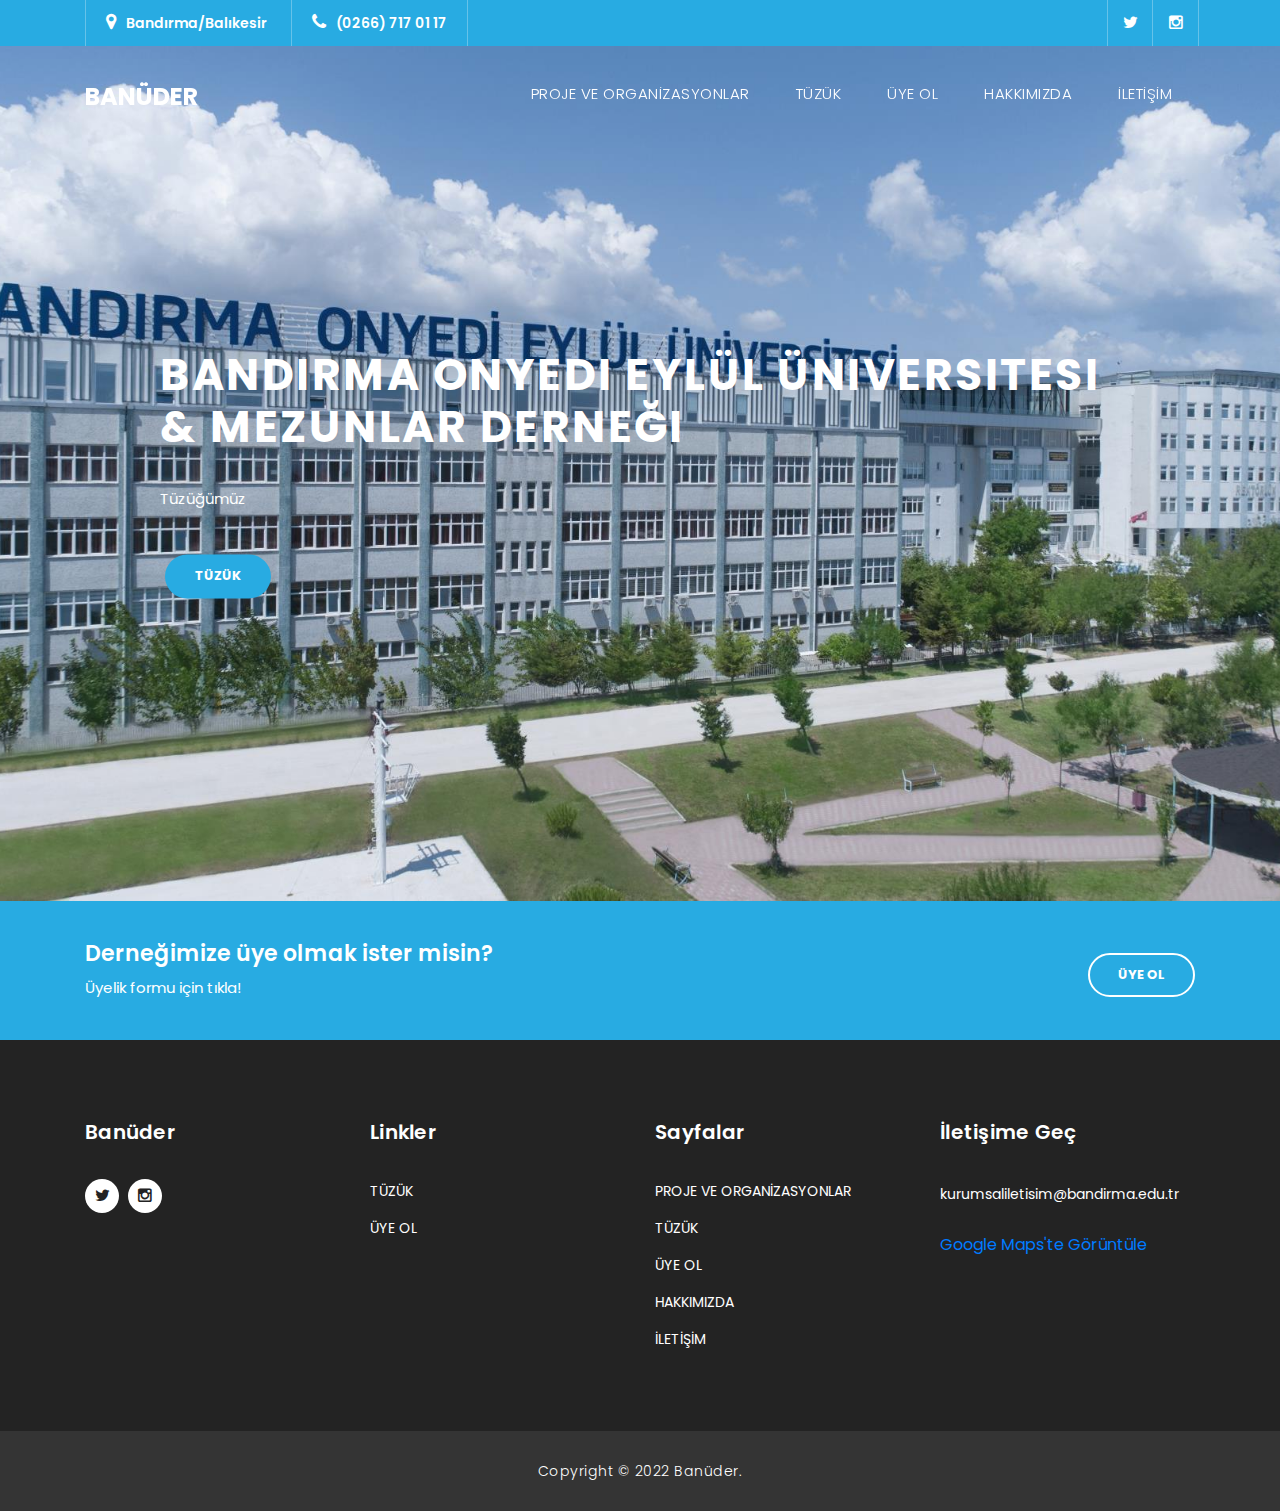
==== index.html @ 64ceffe9 "first commit" ====
<!DOCTYPE html>
<html lang="en">

<head>

  <meta charset="utf-8">
  <meta name="viewport" content="width=device-width, initial-scale=1, shrink-to-fit=no">
  <meta name="description" content="">
  <meta name="author" content="TemplateMo">
  <link href="https://fonts.googleapis.com/css?family=Poppins:100,200,300,400,500,600,700,800,900&display=swap"
    rel="stylesheet">

  <title>Bandırma Onyedi Eylül Üniversitesi Mezunlar Derneği</title>

  <!-- Bootstrap core CSS -->
  <link href="vendor/bootstrap/css/bootstrap.min.css" rel="stylesheet">

  <!-- Additional CSS Files -->
  <link rel="stylesheet" href="assets/css/fontawesome.css">
  <link rel="stylesheet" href="assets/css/templatemo-finance-business.css">
  <link rel="stylesheet" href="assets/css/owl.css">
  <!--

Finance Business TemplateMo

https://templatemo.com/tm-545-finance-business

-->
</head>

<body>

  <!-- ***** Preloader Start ***** -->
  <div id="preloader">
    <div class="jumper">
      <div></div>
      <div></div>
      <div></div>
    </div>
  </div>
  <!-- ***** Preloader End ***** -->

  <!-- Header -->
  <div class="sub-header">
    <div class="container">
      <div class="row">
        <div class="col-md-8 col-xs-12">
          <ul class="left-info">
            <li><a href="https://goo.gl/maps/o7Jxfv4NWgyFsBeP7" target="_blank"><i
                  class="fa fa-map-marker"></i>Bandırma/Balıkesir</a>
            </li>
            <li><a href="tel:+902661710117"><i class="fa fa-phone"></i>(0266) 717 01 17</a></li>
          </ul>
        </div>
        <div class="col-md-4">
          <ul class="right-icons">
            <li><a href="https://mobile.twitter.com/bandirmader" target="_blank"><i class="fa fa-twitter"></i></a></li>
            <li><a href="https://instagram.com/bandirmader?utm_medium=copy_link" target="_blank"><i
                  class="fa fa-instagram"></i></a>
            </li>
          </ul>
        </div>
      </div>
    </div>
  </div>

  <header class="">
    <nav class="navbar navbar-expand-lg">
      <div class="container">
        <a class="navbar-brand" href="index.html">
          <h2>BANÜDER</h2>
        </a>
        <button class="navbar-toggler" type="button" data-toggle="collapse" data-target="#navbarResponsive"
          aria-controls="navbarResponsive" aria-expanded="false" aria-label="Toggle navigation">
          <span class="navbar-toggler-icon"></span>
        </button>
        <div class="collapse navbar-collapse" id="navbarResponsive">
          <ul class="navbar-nav ml-auto">
            <li class="nav-item active">
            </li>
            <li class="nav-item">
              <a class="nav-link" href="projeler.html">PROJE VE ORGANİZASYONLAR</a>
            </li>
            <li class="nav-item">
              <a class="nav-link" href="./assets/TÜZÜK - Bandırma Onyedi Eylül Üniversitesi Mezunlar Derneği.pdf"
                download>TÜZÜK</a>
            </li>
            <li class="nav-item">
              <a class="nav-link" href="https://forms.gle/JM6DHwTzpJaphU7W8" target="_blank">ÜYE OL</a>
            </li>
            <li class="nav-item">
              <a class="nav-link" href="hakkimizda.html">HAKKIMIZDA</a>
            </li>
            <li class="nav-item">
              <a class="nav-link" href="iletisim.html">İLETİŞİM </a>
            </li>
          </ul>
        </div>
      </div>
    </nav>
  </header>

  <!-- Page Content -->
  <!-- Banner Starts Here -->
  <div class="main-banner header-text" id="top">
    <div class="Modern-Slider">
      <!-- Item -->
      <div class="item item-1">
        <div class="img-fill">
          <div class="text-content">
            <h4>Bandırma Onyedi Eylül Üniversitesi<br>&amp; Mezunlar Derneği</h4>
            <p>Tüzüğümüz</p>

            <a href="./assets/TÜZÜK - Bandırma Onyedi Eylül Üniversitesi Mezunlar Derneği.pdf" download
              class="filled-button">TÜZÜK</a>
          </div>
        </div>
      </div>
      <!-- // Item -->

    </div>
  </div>
  <!-- Banner Ends Here -->

  <div class="request-form">
    <div class="container">
      <div class="row">
        <div class="col-md-8">
          <h4>Derneğimize üye olmak ister misin?</h4>
          <span>Üyelik formu için tıkla!</span>
        </div>
        <div class="col-md-4">
          <a class="border-button" href="https://forms.gle/JM6DHwTzpJaphU7W8" target="_blank">ÜYE OL</a>
        </div>
      </div>
    </div>
  </div>

  <!--
  <div class="services">
    <div class="container">
      <div class="row">
        <div class="col-md-12">
          <div class="section-heading">
            <h2>Financial <em>Services</em></h2>
            <span>Aliquam id urna imperdiet libero mollis hendrerit</span>
          </div>
        </div>
        <div class="col-md-4">
          <div class="service-item">
            <img src="assets/images/service_01.jpg" alt="">
            <div class="down-content">
              <h4>Digital Currency</h4>
              <p>Sed tincidunt dictum lobortis. Aenean tempus diam vel augue luctus dignissim. Nunc ornare leo tortor.
              </p>
              <a href="" class="filled-button">Read More</a>
            </div>
          </div>
        </div>
        <div class="col-md-4">
          <div class="service-item">
            <img src="assets/images/service_02.jpg" alt="">
            <div class="down-content">
              <h4>Market Analysis</h4>
              <p>Sed tincidunt dictum lobortis. Aenean tempus diam vel augue luctus dignissim. Nunc ornare leo tortor.
              </p>
              <a href="" class="filled-button">Read More</a>
            </div>
          </div>
        </div>
        <div class="col-md-4">
          <div class="service-item">
            <img src="assets/images/service_03.jpg" alt="">
            <div class="down-content">
              <h4>Historical Data</h4>
              <p>Sed tincidunt dictum lobortis. Aenean tempus diam vel augue luctus dignissim. Nunc ornare leo tortor.
              </p>
              <a href="" class="filled-button">Read More</a>
            </div>
          </div>
        </div>
      </div>
    </div>
  </div>
-->

  <!--
  <div class="fun-facts">
    <div class="container">
      <div class="row">
        <div class="col-md-6">
          <div class="left-content">
            <span>Lorem ipsum dolor sit amet</span>
            <h2>Our solutions for your <em>business growth</em></h2>
            <p>Pellentesque ultrices at turpis in vestibulum. Aenean pretium elit nec congue elementum. Nulla luctus
              laoreet porta. Maecenas at nisi tempus, porta metus vitae, faucibus augue.
              <br><br>Fusce et venenatis ex. Quisque varius, velit quis dictum sagittis, odio velit molestie nunc, ut
              posuere ante tortor ut neque.
            </p>
            <a href="" class="filled-button">Read More</a>
          </div>
        </div>
        <div class="col-md-6 align-self-center">
          <div class="row">
            <div class="col-md-6">
              <div class="count-area-content">
                <div class="count-digit">945</div>
                <div class="count-title">Work Hours</div>
              </div>
            </div>
            <div class="col-md-6">
              <div class="count-area-content">
                <div class="count-digit">1280</div>
                <div class="count-title">Great Reviews</div>
              </div>
            </div>
            <div class="col-md-6">
              <div class="count-area-content">
                <div class="count-digit">578</div>
                <div class="count-title">Projects Done</div>
              </div>
            </div>
            <div class="col-md-6">
              <div class="count-area-content">
                <div class="count-digit">26</div>
                <div class="count-title">Awards Won</div>
              </div>
            </div>
          </div>
        </div>
      </div>
    </div>
  </div>
-->

  <!--
  <div class="more-info">
    <div class="container">
      <div class="row">
        <div class="col-md-12">
          <div class="more-info-content">
            <div class="row">
              <div class="col-md-6">
                <div class="left-image">
                  <img src="assets/images/more-info.jpg" alt="">
                </div>
              </div>
              <div class="col-md-6 align-self-center">
                <div class="right-content">
                  <span>Who we are</span>
                  <h2>Get to know about <em>our company</em></h2>
                  <p>Curabitur pulvinar sem a leo tempus facilisis. Sed non sagittis neque. Nulla conse quat tellus
                    nibh, id molestie felis sagittis ut. Nam ullamcorper tempus ipsum in cursus<br><br>Praes end at
                    dictum metus. Morbi id hendrerit lectus, nec dapibus ex. Etiam ipsum quam, luctus eu egestas eget,
                    tincidunt</p>
                  <a href="#" class="filled-button">Read More</a>
                </div>
              </div>
            </div>
          </div>
        </div>
      </div>
    </div>
  </div>
-->

  <!--
  <div class="testimonials">
    <div class="container">
      <div class="row">
        <div class="col-md-12">
          <div class="section-heading">
            <h2>What they say <em>about us</em></h2>
            <span>testimonials from our greatest clients</span>
          </div>
        </div>
        <div class="col-md-12">
          <div class="owl-testimonials owl-carousel">

            <div class="testimonial-item">
              <div class="inner-content">
                <h4>George Walker</h4>
                <span>Chief Financial Analyst</span>
                <p>"Nulla ullamcorper, ipsum vel condimentum congue, mi odio vehicula tellus, sit amet malesuada justo
                  sem sit amet quam. Pellentesque in sagittis lacus."</p>
              </div>
              <img src="http://placehold.it/60x60" alt="">
            </div>

            <div class="testimonial-item">
              <div class="inner-content">
                <h4>John Smith</h4>
                <span>Market Specialist</span>
                <p>"In eget leo ante. Sed nibh leo, laoreet accumsan euismod quis, scelerisque a nunc. Mauris accumsan,
                  arcu id ornare malesuada, est nulla luctus nisi."</p>
              </div>
              <img src="http://placehold.it/60x60" alt="">
            </div>

            <div class="testimonial-item">
              <div class="inner-content">
                <h4>David Wood</h4>
                <span>Chief Accountant</span>
                <p>"Ut ultricies maximus turpis, in sollicitudin ligula posuere vel. Donec finibus maximus neque, vitae
                  egestas quam imperdiet nec. Proin nec mauris eu tortor consectetur tristique."</p>
              </div>
              <img src="http://placehold.it/60x60" alt="">
            </div>

            <div class="testimonial-item">
              <div class="inner-content">
                <h4>Andrew Boom</h4>
                <span>Marketing Head</span>
                <p>"Curabitur sollicitudin, tortor at suscipit volutpat, nisi arcu aliquet dui, vitae semper sem turpis
                  quis libero. Quisque vulputate lacinia nisl ac lobortis."</p>
              </div>
              <img src="http://placehold.it/60x60" alt="">
            </div>

          </div>
        </div>
      </div>
    </div>
  </div>
-->

  <!--
  <div class="callback-form">
    <div class="container">
      <div class="row">
        <div class="col-md-12">
          <div class="section-heading">
            <h2>Request a <em>call back</em></h2>
            <span>Etiam suscipit ante a odio consequat</span>
          </div>
        </div>
        <div class="col-md-12">
          <div class="contact-form">
            <form id="contact" action="" method="post">
              <div class="row">
                <div class="col-lg-4 col-md-12 col-sm-12">
                  <fieldset>
                    <input name="name" type="text" class="form-control" id="name" placeholder="Full Name" required="">
                  </fieldset>
                </div>
                <div class="col-lg-4 col-md-12 col-sm-12">
                  <fieldset>
                    <input name="email" type="text" class="form-control" id="email" pattern="[^ @]*@[^ @]*"
                      placeholder="E-Mail Address" required="">
                  </fieldset>
                </div>
                <div class="col-lg-4 col-md-12 col-sm-12">
                  <fieldset>
                    <input name="subject" type="text" class="form-control" id="subject" placeholder="Subject"
                      required="">
                  </fieldset>
                </div>
                <div class="col-lg-12">
                  <fieldset>
                    <textarea name="message" rows="6" class="form-control" id="message" placeholder="Your Message"
                      required=""></textarea>
                  </fieldset>
                </div>
                <div class="col-lg-12">
                  <fieldset>
                    <button type="submit" id="form-submit" class="border-button">Send Message</button>
                  </fieldset>
                </div>
              </div>
            </form>
          </div>
        </div>
      </div>
    </div>
  </div>
-->

  <!--
  <div class="partners">
    <div class="container">
      <div class="row">
        <div class="col-md-12">
          <div class="owl-partners owl-carousel">

            <div class="partner-item">
              <img src="assets/images/client-01.png" title="1" alt="1">
            </div>

            <div class="partner-item">
              <img src="assets/images/client-01.png" title="2" alt="2">
            </div>

            <div class="partner-item">
              <img src="assets/images/client-01.png" title="3" alt="3">
            </div>

            <div class="partner-item">
              <img src="assets/images/client-01.png" title="4" alt="4">
            </div>

            <div class="partner-item">
              <img src="assets/images/client-01.png" title="5" alt="5">
            </div>

          </div>
        </div>
      </div>
    </div>
  </div>
-->


  <!-- Footer Starts Here -->
  <footer>
    <div class="container">
      <div class="row">
        <div class="col-md-3 footer-item">
          <h4>Banüder</h4>

          <ul class="social-icons">
            <li><a href="https://mobile.twitter.com/bandirmader" target="_blank"><i class="fa fa-twitter"></i></a></li>
            <li><a href="https://instagram.com/bandirmader?utm_medium=copy_link" target="_blank"><i
                  class="fa fa-instagram"></i></a>
          </ul>
        </div>
        <div class="col-md-3 footer-item">
          <h4>Linkler</h4>
          <ul class="menu-list">
            <li>
              <a href="./assets/TÜZÜK - Bandırma Onyedi Eylül Üniversitesi Mezunlar Derneği.pdf" download>TÜZÜK</a>
            </li>
            <li>
              <a href="https://forms.gle/JM6DHwTzpJaphU7W8" target="_blank">ÜYE OL</a>
            </li>
          </ul>
        </div>
        <div class="col-md-3 footer-item">
          <h4>Sayfalar</h4>
          <ul class="menu-list">
            <li class="nav-item active">
            </li>
            <li>
              <a href="projeler.html">PROJE VE ORGANİZASYONLAR</a>
            </li>
            <li>
              <a href="./assets/TÜZÜK - Bandırma Onyedi Eylül Üniversitesi Mezunlar Derneği.pdf" download>TÜZÜK</a>
            </li>
            <li>
              <a href="https://forms.gle/JM6DHwTzpJaphU7W8" target="_blank">ÜYE OL</a>
            </li>
            <li>
              <a href="hakkimizda.html">HAKKIMIZDA</a>
            </li>
            <li>
              <a href="iletisim.html">İLETİŞİM </a>
            </li>
          </ul>
        </div>
        <div class="col-md-3 footer-item last-item">
          <h4>İletişime Geç</h4>
          <div class="contact-form">
            <p>kurumsaliletisim@bandirma.edu.tr</p>
            <br />
            <form id="contact footer-contact" action="" method="post">
              <a href="https://goo.gl/maps/Dqg9UQWBjPZB3xAz7" target="_blank">Google Maps'te Görüntüle</a>
            </form>
          </div>
        </div>
      </div>
    </div>
  </footer>

  <div class="sub-footer">
    <div class="container">
      <div class="row">
        <div class="col-md-12">
          <p>Copyright &copy; 2022 Banüder.
        </div>
      </div>
    </div>
  </div>


  <!-- Bootstrap core JavaScript -->
  <script src="vendor/jquery/jquery.min.js"></script>
  <script src="vendor/bootstrap/js/bootstrap.bundle.min.js"></script>

  <!-- Additional Scripts -->
  <script src="assets/js/custom.js"></script>
  <script src="assets/js/owl.js"></script>
  <script src="assets/js/slick.js"></script>
  <script src="assets/js/accordions.js"></script>

  <script language="text/Javascript">
    cleared[0] = cleared[1] = cleared[2] = 0; //set a cleared flag for each field
    function clearField(t) {                   //declaring the array outside of the
      if (!cleared[t.id]) {                      // function makes it static and global
        cleared[t.id] = 1;  // you could use true and false, but that's more typing
        t.value = '';         // with more chance of typos
        t.style.color = '#fff';
      }
    }
  </script>

</body>

</html>
---- assets/css/templatemo-finance-business.css ----
/* 

TemplateMo - Finance Business

https://templatemo.com/tm-545-finance-business

*/

body {
  font-family: 'Poppins', sans-serif;
  overflow-x: hidden;
  text-rendering: optimizeLegibility;
  -webkit-font-smoothing: antialiased;
  -moz-osx-font-smoothing: grayscale;
}
p {
	margin-bottom: 0px;
	font-size: 14px;
	color: #666666;
	line-height: 30px;
}
a {
	text-decoration: none!important;
}
ul {
	padding: 0;
	margin: 0;
	list-style: none;
}

h1,h2,h3,h4,h5,h6 {
	margin: 0px;
}

a.filled-button {
	background-color: #28ABE2;
	color: #fff;
	font-size: 13px;
	text-transform: uppercase;
	font-weight: 700;
	padding: 12px 30px;
	border-radius: 30px;
	display: inline-block;
	transition: all 0.3s;
}

a.filled-button:hover {
	background-color: #fff;
	color: #28ABE2;
}

a.border-button {
	background-color: transparent;
	color: #fff;
	border: 2px solid #fff;
	font-size: 13px;
	text-transform: uppercase;
	font-weight: 700;
	padding: 10px 28px;
	border-radius: 30px;
	display: inline-block;
	transition: all 0.3s;
}

a.border-button:hover {
	background-color: #fff;
	color: #28ABE2;
}

.section-heading {
	text-align: center;
	margin-bottom: 80px;
}

.section-heading h2 {
	font-size: 36px;
	font-weight: 600;
	color: #1e1e1e;
}

.section-heading em {
	font-style: normal;
	color: #28ABE2;
}

.section-heading span {
	display: block;
	margin-top: 15px;
	text-transform: uppercase;
	font-size: 15px;
	color: #666;
	letter-spacing: 1px;
}

#preloader {
  overflow: hidden;
  background: #28ABE2;
  left: 0;
  right: 0;
  top: 0;
  bottom: 0;
  position: fixed;
  z-index: 9999999;
  color: #fff;
}

#preloader .jumper {
  left: 0;
  top: 0;
  right: 0;
  bottom: 0;
  display: block;
  position: absolute;
  margin: auto;
  width: 50px;
  height: 50px;
}

#preloader .jumper > div {
  background-color: #fff;
  width: 10px;
  height: 10px;
  border-radius: 100%;
  -webkit-animation-fill-mode: both;
  animation-fill-mode: both;
  position: absolute;
  opacity: 0;
  width: 50px;
  height: 50px;
  -webkit-animation: jumper 1s 0s linear infinite;
  animation: jumper 1s 0s linear infinite;
}

#preloader .jumper > div:nth-child(2) {
  -webkit-animation-delay: 0.33333s;
  animation-delay: 0.33333s;
}

#preloader .jumper > div:nth-child(3) {
  -webkit-animation-delay: 0.66666s;
  animation-delay: 0.66666s;
}

@-webkit-keyframes jumper {
  0% {
    opacity: 0;
    -webkit-transform: scale(0);
    transform: scale(0);
  }
  5% {
    opacity: 1;
  }
  100% {
    -webkit-transform: scale(1);
    transform: scale(1);
    opacity: 0;
  }
}

@keyframes jumper {
  0% {
    opacity: 0;
    -webkit-transform: scale(0);
    transform: scale(0);
  }
  5% {
    opacity: 1;
  }
  100% {
    opacity: 0;
  }
}

/* Sub Header Style */

.sub-header {
	background-color: #28ABE2;
	height: 46px;
	line-height: 46px;
}

.sub-header ul li {
	display: inline-block;
}

.sub-header ul.left-info li {
	border-left: 1px solid rgba(250,250,250,0.3);
	padding: 0px 20px;
}

.sub-header ul.left-info li:last-child {
	border-right: 1px solid rgba(250,250,250,0.3);
}

.sub-header ul.left-info li i {
	margin-right: 10px;
	font-size: 18px;
}

.sub-header ul.left-info li a {
	color: #fff;
	font-size: 14px;
	font-weight: 600;
}

.sub-header ul.right-icons {
	float: right;
}

.sub-header ul.right-icons li {
	margin-right: -4px;
	width: 46px;
	display: inline-block;
	text-align: center;
	border-right: 1px solid rgba(250,250,250,0.3);
}

.sub-header ul.right-icons li:first-child {
	border-left: 1px solid rgba(250,250,250,0.3);
}

.sub-header ul.right-icons li a {
	color: #fff;
	transition: all 0.3s;
}

.sub-header ul.right-icons li a:hover {
	opacity: 0.75;
}



/* Header Style */
header {
	position: absolute;
	z-index: 99999;
	width: 100%;
	background-color: transparent!important;
	height: 80px;
	-webkit-transition: all 0.3s ease-in-out 0s;
    -moz-transition: all 0.3s ease-in-out 0s;
    -o-transition: all 0.3s ease-in-out 0s;
    transition: all 0.3s ease-in-out 0s;
}
header .navbar {
	padding: 20px 0px;
}
.background-header .navbar {
	padding: 10px 0px;
}
.background-header {
	top: 0;
	position: fixed;
	background-color: #fff!important;
	box-shadow: 0px 1px 10px rgba(0,0,0,0.1);
}
.background-header .navbar-brand h2 {
	color: #28ABE2!important;
}
.background-header .navbar-nav a.nav-link {
	color: #1e1e1e!important;
}
.background-header .navbar-nav .nav-link:hover,
.background-header .navbar-nav .active>.nav-link,
.background-header .navbar-nav .nav-link.current,
.background-header .navbar-nav .nav-link.show,
.background-header .navbar-nav .show>.nav-link {
	color: #28ABE2!important;
}
.navbar .navbar-brand {
	float: 	left;
	margin-top: 12px;
	outline: none;
}
.navbar .navbar-brand h2 {
	color: #fff;
	text-transform: uppercase;
	font-size: 24px;
	font-weight: 700;
	-webkit-transition: all .3s ease 0s;
    -moz-transition: all .3s ease 0s;
    -o-transition: all .3s ease 0s;
    transition: all .3s ease 0s;
}
.navbar .navbar-brand h2 em {
	font-style: normal;
	font-size: 16px;
}
#navbarResponsive {
	z-index: 999;
}
.navbar-collapse {
	text-align: center;
}
.navbar .navbar-nav .nav-item {
	margin: 0px 15px;
}
.navbar .navbar-nav a.nav-link {
	text-transform: capitalize;
	font-size: 15px;
	font-weight: 300;
	letter-spacing: 0.5px;
	color: #fff;
	transition: all 0.5s;
	margin-top: 5px;
}
.navbar .navbar-nav .nav-link:hover,
.navbar .navbar-nav .active>.nav-link,
.navbar .navbar-nav .nav-link.current,
.navbar .navbar-nav .nav-link.show,
.navbar .navbar-nav .show>.nav-link {
	color: #28ABE2;
	border-bottom: 3px solid #28ABE2;
}
.navbar .navbar-toggler-icon {
	background-image: none;
}
.navbar .navbar-toggler {
	border-color: #fff;
	background-color: #fff;	
	height: 36px;
	outline: none;
	border-radius: 0px;
	position: absolute;
	right: 30px;
	top: 20px;
}
.navbar .navbar-toggler-icon:after {
	content: '\f0c9';
	color: #28ABE2;
	font-size: 18px;
	line-height: 26px;
	font-family: 'FontAwesome';
}



/* Banner Style */

.img-fill{
  width: 100%;
  display: block;
  overflow: hidden;
  position: relative;
  text-align: center
}

.img-fill img {
  min-height: 100%;
  min-width: 100%;
  position: relative;
  display: inline-block;
  max-width: none;
}

*,
*:before,
*:after {
  -webkit-box-sizing: border-box;
  box-sizing: border-box;
  -webkit-font-smoothing: antialiased;
  -moz-osx-font-smoothing: grayscale;
}

.Grid1k {
  padding: 0 15px;
  max-width: 1200px;
  margin: auto;
}

.blocks-box,
.slick-slider {
  margin: 0;
  padding: 0!important;
}

.slick-slide {
  float: left;
  padding: 0;
}

.Modern-Slider .item .img-fill {
	background-size: cover;
	background-position: center center;
	background-repeat: no-repeat;
	height:95vh;
}

.Modern-Slider .item-1 .img-fill {
	background-image: url(../images/universite.jpg);
}

.Modern-Slider .item-2 .img-fill {
	background-image: url(../images/slide_02.jpg);
}

.Modern-Slider .item-3 .img-fill {
	background-image: url(../images/slide_03.jpg);
}

.Modern-Slider .NextArrow{
  position:absolute;
  top:50%;
  right:30px;
  border:0 none;
  background-color: transparent;
  text-align:center;
  font-size: 36px;
  font-family: 'FontAwesome';
  color:#FFF;
  z-index:5;
  outline: none;
  cursor: pointer;
}

.Modern-Slider .NextArrow:before{
  content:'\f105';
}

.Modern-Slider .PrevArrow {
  position:absolute;
  top:50%;
  left:30px;
  border:0 none;
  background-color: transparent;
  text-align:center;
  font-size: 36px;
  font-family: 'FontAwesome';
  color:#FFF;
  z-index:5;
  outline: none;
  cursor: pointer;
}

.Modern-Slider .PrevArrow:before{
  content:'\f104';
}

ul.slick-dots {
  display: none!important;
}

.Modern-Slider .text-content {
	text-align: left;
  	width: 75%;
  	position: absolute;
  	top: 50%;
  	left: 50%;
  	transform: translate(-50%, -50%);
}

.Modern-Slider .item h6 {
  margin-bottom: 15px;
  font-size: 22px;
  text-transform: uppercase;
  font-weight: 700;
  letter-spacing: 1px;
  color:#28ABE2;
  animation:fadeOutRight 1s both;
}

.Modern-Slider .item h4 {
  margin-bottom: 30px;
  text-transform: uppercase;
  font-size: 44px;
  font-weight: 700;
  letter-spacing: 2.5px;
  color:#FFF;
  overflow:hidden;
  animation:fadeOutLeft 1s both;
}

.Modern-Slider .item p {
	max-width: 570px;
	color: #fff;
	font-size: 15px;
	font-weight: 400;
	line-height: 30px;
	margin-bottom: 40px;
}

.Modern-Slider .item a {
  margin: 0 5px;
}

.Modern-Slider .item.slick-active h6{
  animation:fadeInDown 1s both 1s;
}

.Modern-Slider .item.slick-active h4{
  animation:fadeInLeft 1s both 1.5s;
}

.Modern-Slider .item.slick-active{
  animation:Slick-FastSwipeIn 1s both;
}

.Modern-Slider .buttons {
  position: relative;
}

.Modern-Slider {background:#000;}


/* ==== Slick Slider Css Ruls === */
.slick-slider{position:relative;display:block;-webkit-user-select:none;-moz-user-select:none;-ms-user-select:none;user-select:none;-webkit-touch-callout:none;-khtml-user-select:none;-ms-touch-action:pan-y;touch-action:pan-y;-webkit-tap-highlight-color:transparent}
.slick-list{position:relative;display:block;overflow:hidden;margin:0;padding:0}
.slick-list:focus{outline:none}.slick-list.dragging{cursor:hand}
.slick-slider .slick-track,.slick-slider .slick-list{-webkit-transform:translate3d(0,0,0);-ms-transform:translate3d(0,0,0);transform:translate3d(0,0,0)}
.slick-track{position:relative;top:0;left:0;display:block}
.slick-track:before,.slick-track:after{display:table;content:''}.slick-track:after{clear:both}
.slick-loading .slick-track{visibility:hidden}
.slick-slide{display:none;float:left /* If RTL Make This Right */ ;height:100%;min-height:1px}
.slick-slide.dragging img{pointer-events:none}
.slick-initialized .slick-slide{display:block}
.slick-loading .slick-slide{visibility:hidden}
.slick-vertical .slick-slide{display:block;height:auto;border:1px solid transparent}




/* Request Form */

.request-form {
	background-color: #28ABE2;
	padding: 40px 0px;
	color: #fff;
}

.request-form h4 {
	font-size: 22px;
	font-weight: 600;
}

.request-form span {
	font-size: 15px;
	font-weight: 400;
	display: inline-block;
	margin-top: 10px;
}

.request-form a.border-button {
	margin-top: 12px;
	float: right;
}




/* Services */

.services {
	margin-top: 140px;
}

.service-item img {
	width: 100%;
	overflow: hidden;
}

.service-item .down-content {
	background-color: #f7f7f7;
	padding: 30px;
}

.service-item .down-content h4 {
	font-size: 20px;
	font-weight: 700;
	letter-spacing: 0.25px;
	margin-bottom: 15px;
}

.service-item .down-content p {
	margin-bottom: 20px;
}



/* Fun Facts */

.fun-facts {
	margin-top: 140px;
	background-image: url(../images/fun-facts-bg.jpg);
	background-position: center center;
	background-repeat: no-repeat;
	background-size: cover;
	background-attachment: fixed;
	padding: 140px 0px;
	color: #fff;
}

.fun-facts span {
	text-transform: uppercase;
	font-size: 15px;
	color: #fff;
	letter-spacing: 1px;
	margin-bottom: 10px;
	display: block;
}

.fun-facts h2 {
	font-size: 36px;
	font-weight: 600;
	margin-bottom: 35px;
}

.fun-facts em {
	font-style: normal;
	color: #28ABE2;
}

.fun-facts p {
	color: #fff;
	margin-bottom: 40px;
}

.fun-facts .left-content {
	margin-right: 45px;
}

.count-area-content {
	text-align: center;
	background-color: rgba(250,250,250,0.1);
	padding: 25px 30px 35px 30px;
	margin: 15px 0px;
}

.count-digit {
    margin: 5px 0px;
    color: #28ABE2;
    font-weight: 700;
    font-size: 36px;
}
.count-title {
    font-size: 20px;
    font-weight: 600;
    color: #fff;
    letter-spacing: 0.5px;
}



/* More Info */

.more-info {
	margin-top: 140px;
}

.more-info .left-image img {
	width: 100%;
	overflow: hidden;
}

.more-info .more-info-content {
	background-color: #f7f7f7;
}

.about-info .more-info-content {
	background-color: transparent;
}

.about-info .right-content {
	padding: 0px!important;
	margin-right: 30px;
}

.more-info .right-content {
	padding: 45px 45px 45px 30px;
}

.more-info .right-content span {
	text-transform: uppercase;
	font-size: 15px;
	color: #666;
	letter-spacing: 1px;
	margin-bottom: 10px;
	display: block;
}

.more-info .right-content h2 {
	font-size: 36px;
	font-weight: 600;
	margin-bottom: 35px;
}

.more-info .right-content em {
	font-style: normal;
	color: #28ABE2;
}

.more-info .right-content p {
	margin-bottom: 30px;
}


/* Testimonials Style */

.about-testimonials {
	margin-top: 0px!important;
}

.testimonials {
	margin-top: 140px;
	background-color: #f7f7f7;
	padding: 140px 0px;
}
.testimonial-item .inner-content {
	text-align: center;
	background-color: #fff;	
	padding: 30px;
	border-radius: 5px;
}
.testimonial-item p {
	font-size: 14px;
	font-weight: 400;
}
.testimonial-item h4 {
	font-size: 19px;
	font-weight: 700;
	color: #1e1e1e;
	letter-spacing: 0.5px;
	margin-bottom: 0px;
}
.testimonial-item span {
	display: inline-block;
	margin-top: 8px;
	font-weight: 600;
	font-size: 14px;
	color: #28ABE2;
}
.testimonial-item img {
	max-width: 60px;
	border-radius: 50%;
	margin: 25px auto 0px auto;
}




/* Call Back Style */

.callback-services {
	border-top: 1px solid #eee;
	padding-top: 140px;
}

.contact-us {
	background-color: #f7f7f7;
	padding: 140px 0px;
}

.contact-us .contact-form {
	background-color: transparent!important;
	padding: 0!important;
}

.callback-form {
	margin-top: 140px;
}

.callback-form .contact-form {
	background-color: #28ABE2;
	padding: 60px;
	border-radius: 5px;
	text-align: center;
}

.callback-form .contact-form input {
	border-radius: 20px;
	height: 40px;
	line-height: 40px;
	display: inline-block;
	padding: 0px 15px;
	color: #6a6a6a;
	font-size: 13px;
	text-transform: none;
	box-shadow: none;
	border: none;
	margin-bottom: 35px;
}

.callback-form .contact-form input:focus {
	outline: none;
	box-shadow: none;
	border: none;
}

.callback-form .contact-form textarea {
	border-radius: 20px;
	height: 120px;
	max-height: 200px;
	min-height: 120px;
	display: inline-block;
	padding: 15px;
	color: #6a6a6a;
	font-size: 13px;
	text-transform: none;
	box-shadow: none;
	border: none;
	margin-bottom: 35px;
}

.callback-form .contact-form textarea:focus {
	outline: none;
	box-shadow: none;
	border: none;
}

.callback-form .contact-form ::-webkit-input-placeholder { /* Edge */
  color: #aaa;
}
.callback-form .contact-form :-ms-input-placeholder { /* Internet Explorer 10-11 */
  color: #aaa;
}
.callback-form .contact-form ::placeholder {
  color: #aaa;
}

.callback-form .contact-form button.border-button {
	background-color: transparent;
	color: #fff;
	border: 2px solid #fff;
	font-size: 13px;
	text-transform: uppercase;
	font-weight: 700;
	padding: 10px 28px;
	border-radius: 30px;
	display: inline-block;
	transition: all 0.3s;
	outline: none;
	box-shadow: none;
	text-shadow: none;
	cursor: pointer;
}

.callback-form .contact-form button.border-button:hover {
	background-color: #fff;
	color: #28ABE2;
}

.contact-us .contact-form button.filled-button {
	background-color: #28ABE2;
	color: #fff;
	border: none;
	font-size: 13px;
	text-transform: uppercase;
	font-weight: 700;
	padding: 12px 30px;
	border-radius: 30px;
	display: inline-block;
	transition: all 0.3s;
	outline: none;
	box-shadow: none;
	text-shadow: none;
	cursor: pointer;
}

.contact-us .contact-form button.filled-button:hover {
	background-color: #fff;
	color: #28ABE2;
}



/* Partners Style */

.contact-partners {
	margin-top: -8px!important;
}

.partners {
	margin-top: 140px;
	background-color: #f7f7f7;
	padding: 60px 0px;
}

.partners .owl-item {
	text-align: center;
	cursor: pointer;
}

.partners .partner-item img {
	max-width: 156px;
	margin: auto;
}



/* Footer Style */

footer {
	background-color: #232323;
	padding: 80px 0px;
	color: #fff;
}

footer h4 {
	color: #fff;
	font-size: 20px;
	font-weight: 600;
	letter-spacing: 0.25px;
	margin-bottom: 35px;
}
footer p {
	color: #fff;
}

footer ul.social-icons {
	margin-top: 25px;
}

footer ul.social-icons li {
	display: inline-block;
	margin-right: 5px;
}

footer ul.social-icons li:last-child {
	margin-right: 0px;
}

footer ul.social-icons li a {
	width: 34px;
	height: 34px;
	display: inline-block;
	line-height: 34px;
	text-align: center;
	background-color: #fff;
	color: #232323;
	border-radius: 50%;
	transition: all 0.3s;
}

footer ul.social-icons li a:hover {
	background-color: #28ABE2;
}

footer ul.menu-list li {
	margin-bottom: 13px;
}

footer ul.menu-list li:last-child {
	margin-bottom: 0px;
}

footer ul.menu-list li a {
	font-size: 14px;
	color: #fff;
	transition: all 0.3s;
}

footer ul.menu-list li a:hover {
	color: #28ABE2;
}

footer .contact-form input {
	border-radius: 20px;
	height: 40px;
	line-height: 40px;
	display: inline-block;
	padding: 0px 15px;
	color: #aaa!important;
	background-color: #343434;
	font-size: 13px;
	text-transform: none;
	box-shadow: none;
	border: none;
	margin-bottom: 15px;
}

footer .contact-form input:focus {
	outline: none;
	box-shadow: none;
	border: none;
	background-color: #343434;
}

footer .contact-form textarea {
	border-radius: 20px;
	height: 120px;
	max-height: 200px;
	min-height: 120px;
	display: inline-block;
	padding: 15px;
	color: #aaa!important;
	background-color: #343434;
	font-size: 13px;
	text-transform: none;
	box-shadow: none;
	border: none;
	margin-bottom: 15px;
}

footer .contact-form textarea:focus {
	outline: none;
	box-shadow: none;
	border: none;
	background-color: #343434;
}

footer .contact-form ::-webkit-input-placeholder { /* Edge */
  color: #aaa;
}
footer .contact-form :-ms-input-placeholder { /* Internet Explorer 10-11 */
  color: #aaa;
}
footer .contact-form ::placeholder {
  color: #aaa;
}

footer .contact-form button.filled-button {
	background-color: transparent;
	color: #fff;
	background-color: #28ABE2;
	border: none;
	font-size: 13px;
	text-transform: uppercase;
	font-weight: 700;
	padding: 12px 30px;
	border-radius: 30px;
	display: inline-block;
	transition: all 0.3s;
	outline: none;
	box-shadow: none;
	text-shadow: none;
	cursor: pointer;
}

footer .contact-form button.filled-button:hover {
	background-color: #fff;
	color: #28ABE2;
}



/* Sub-footer Style */

.sub-footer {
	background-color: #343434;
	text-align: center;
	padding: 25px 0px;
}

.sub-footer p {
	color: #fff;
	font-weight: 300;
	letter-spacing: 0.5px;
}

.sub-footer a {
	color: #fff;
}


.page-heading {
	text-align: center;
	background-image: url(../images/page-heading-bg.jpg);
	background-position: center center;
	background-repeat: no-repeat;
	background-size: cover;
	padding: 230px 0px 150px 0px;
	color: #fff;
}

.page-heading h1 {
	text-transform: capitalize;
	font-size: 36px;
	font-weight: 700;
	letter-spacing: 2px;
	margin-bottom: 18px;
}

.page-heading span {
	font-size: 15px;
	text-transform: uppercase;
	letter-spacing: 1px;
	color: #fff;
	display: block;
}


/* team */

.team {
	background-color: #f7f7f7;
	margin-top: 140px;
	margin-bottom: -140px;
	padding: 120px 0px;
}

.team-item img {
	width: 100%;
	overflow: hidden;
}

.team-item .down-content {
	background-color: #fff;
	padding: 30px;
}

.team-item .down-content h4 {
	font-size: 20px;
	font-weight: 700;
	letter-spacing: 0.25px;
	margin-bottom: 10px;
}

.team-item .down-content span {
	color: #28ABE2;
	font-weight: 600;
	font-size: 14px;
	display: block;
	margin-bottom: 15px;
}

.team-item .down-content p {
	margin-bottom: 20px;
}


/* Single Service */

.single-services {
	margin-top: 140px;
}

#tabs ul {
  margin: 0;
  padding: 0;
}
#tabs ul li {
  margin-bottom: 10px;
  display: inline-block;
  width: 100%;
}
#tabs ul li:last-child {
  margin-bottom: 0px;
}
#tabs ul li a {
	text-transform: capitalize;
	width: 100%;
	padding: 30px 30px;
	display: inline-block;
	background-color: #28ABE2;
  	font-size: 20px;
  	color: #121212;
  	letter-spacing: 0.5px;
  	font-weight: 700;
  	transition: all 0.3s;
}
#tabs ul li a i {
	float: right;
	margin-top: 5px;
}
#tabs ul .ui-tabs-active span {
  background: #faf5b2;
  border: #faf5b2;
  line-height: 90px;
  border-bottom: none;
}
#tabs ul .ui-tabs-active a {
  color: #fff;
}
#tabs ul .ui-tabs-active span {
  color: #1e1e1e;
}
.tabs-content {
	margin-left: 30px;
  text-align: left;
  display: inline-block;
  transition: all 0.3s;
}
.tabs-content img {
	max-width: 100%;
	overflow: hidden;
}
.tabs-content h4 {
	font-size: 20px;
	font-weight: 700;
	letter-spacing: 0.25px;
	margin-bottom: 15px;
	margin-top: 30px;
}
.tabs-content p {
  font-size: 14px;
  color: #7a7a7a;
  margin-bottom: 0px;
}



/* Contact Information */

.contact-information {
	margin-top: 140px;
}

.contact-information .contact-item {
	padding: 60px 30px;
	background-color: #f7f7f7;
	text-align: center;
}

.contact-information .contact-item i {
	color: #28ABE2;
	font-size: 48px;
	margin-bottom: 40px;
}

.contact-information .contact-item h4 {
	font-size: 20px;
	font-weight: 700;
	letter-spacing: 0.25px;
	margin-bottom: 15px;
}

.contact-information .contact-item p {
	margin-bottom: 20px;
}

.contact-information .contact-item a {
	font-weight: 600;
	color: #28ABE2;
	font-size: 15px;
}




/* Responsive Style */
@media (max-width: 768px) {
	.sub-header {
		display: none;
	}
	.Modern-Slider .item h6 {
	  margin-bottom: 15px;
	  font-size: 18px;
	}
	.Modern-Slider .item h4 {
	  margin-bottom: 25px;
	  font-size: 28px;
	  line-height: 36px;
	  letter-spacing: 1px;
	}
	.Modern-Slider .item p {
		max-width: 570px;
		line-height: 25px;
		margin-bottom: 30px;
	}
	.Modern-Slider .NextArrow{
	  right:5px;
	}
	.Modern-Slider .PrevArrow {
	  left:5px;
	}
	.request-form {
		text-align: center;
	}
	.request-form a.border-button {
		float: none;
		margin-top: 30px;
	}
	.services .service-item {
		margin-bottom: 30px;
	}
	.fun-facts .left-content {
		margin-right: 0px;
		margin-bottom: 30px;
	}
	.more-info .right-content  {
		padding: 30px;
	}
	footer {
		padding: 80px 0px 20px 0px;
	}
	footer .footer-item {
		border-bottom: 1px solid #343434;
		margin-bottom: 30px;
		padding-bottom: 30px;
	}
	footer .last-item {
		border-bottom: none;
	}
	.about-info .right-content {
		margin-right: 0px;
		margin-bottom: 30px;
	}
	.team .team-item {
		margin-bottom: 30px;
	}
	.tabs-content {
		margin-left: 0px;
		margin-top: 30px;
	}
	.contact-item {
		margin-bottom: 30px;
	}
}

@media (max-width: 992px) {
	.navbar .navbar-brand {
		position: absolute;
		left: 30px;
		top: 10px;
	}
	.navbar .navbar-brand {
		width: auto;
	}
	.navbar:after {
		display: none;
	}
	#navbarResponsive {
	    z-index: 99999;
	    position: absolute;
	    top: 80px;
	    left: 0;
	    width: 100%;
	    text-align: center;
	    background-color: #fff;
	    box-shadow: 0px 10px 10px rgba(0,0,0,0.1);
	}
	.navbar .navbar-nav .nav-item {
		border-bottom: 1px solid #eee;
	}
	.navbar .navbar-nav .nav-item:last-child {
		border-bottom: none;
	}
	.navbar .navbar-nav a.nav-link {
		padding: 15px 0px;
		color: #1e1e1e!important;
	}
	.navbar .navbar-nav .nav-link:hover,
	.navbar .navbar-nav .active>.nav-link,
	.navbar .navbar-nav .nav-link.current,
	.navbar .navbar-nav .nav-link.show,
	.navbar .navbar-nav .show>.nav-link {
		color: #28ABE2!important;
		border-bottom: none!important;
	}
}

.contact-address {

}

.vision-mission {
	margin-bottom: 30px;
}
.vision-mission h4 {
	margin-bottom: 10px;
}
.banuder-logo {
	margin-top: 100px;
	margin-bottom: 30px;
}
.banuder-logo img {
	width:512px;
	height:256px;
}
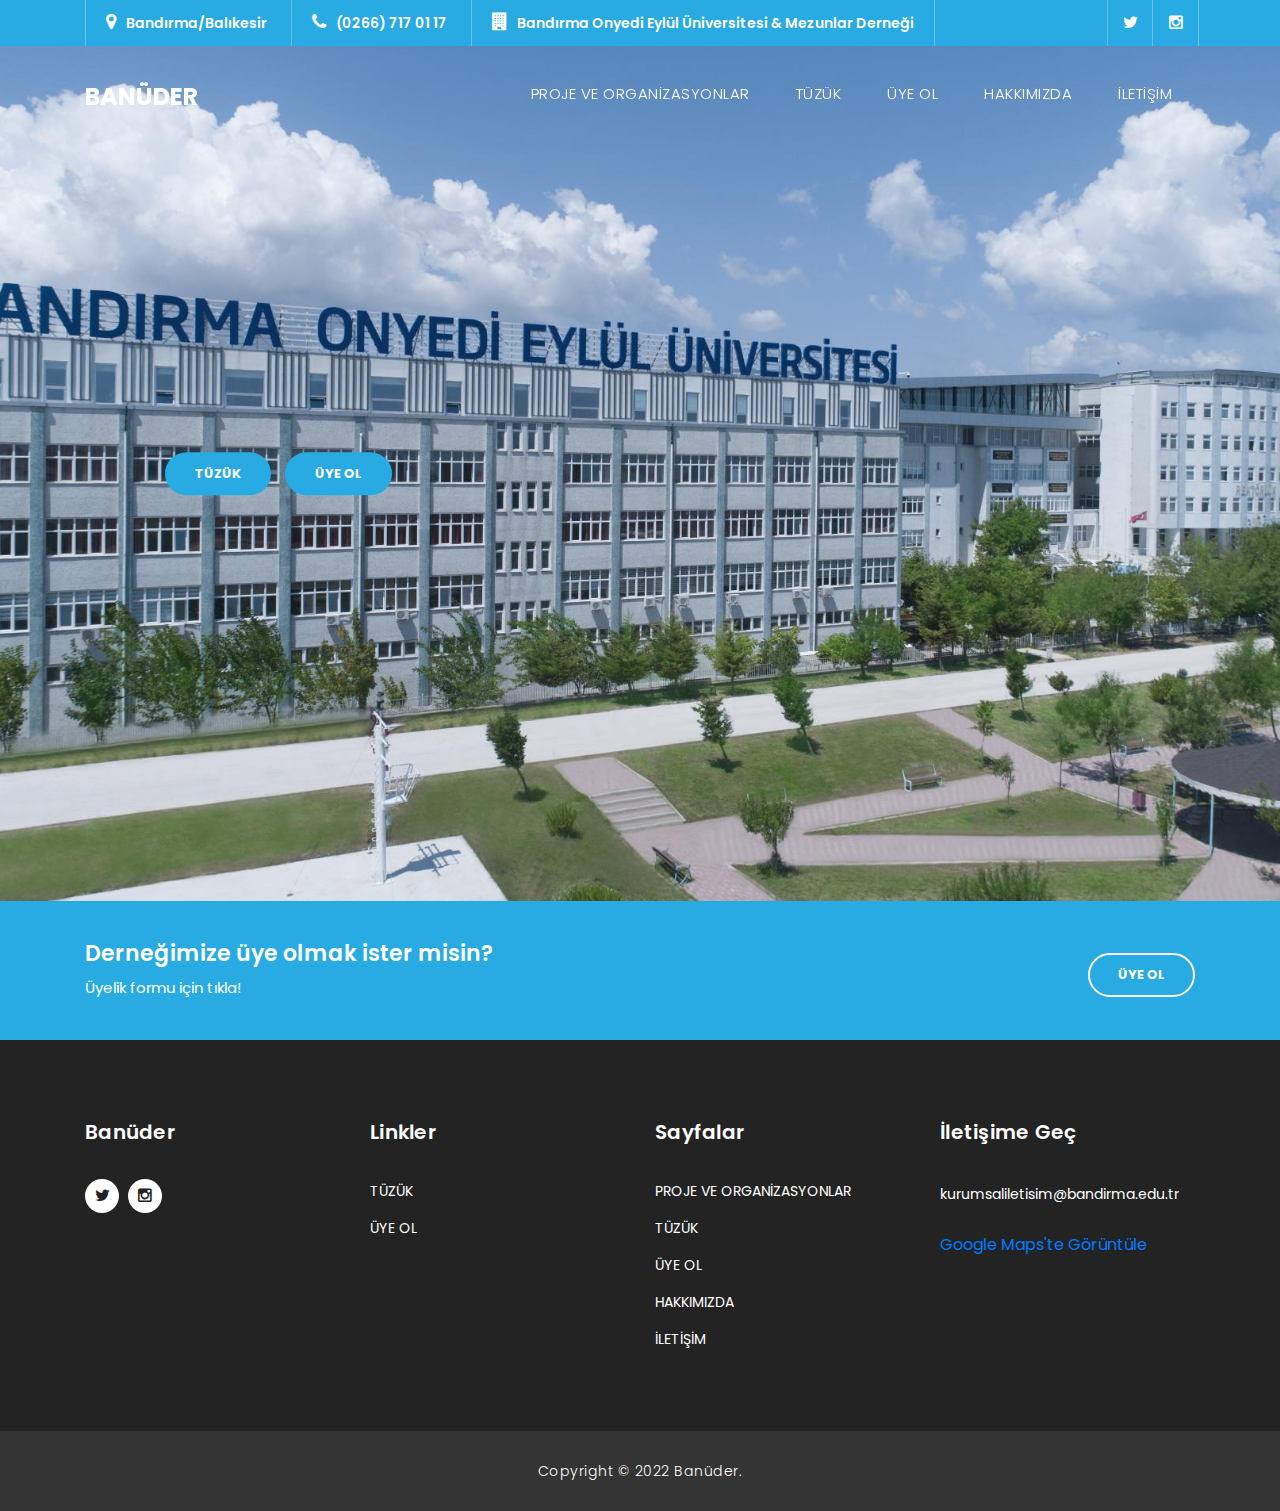
==== commit baf1232f: "fix" ====
--- a/index.html
+++ b/index.html
@@ -44,15 +44,18 @@
   <div class="sub-header">
     <div class="container">
       <div class="row">
-        <div class="col-md-8 col-xs-12">
-          <ul class="left-info">
+        <div class="col-md-10 col-xs-12">
+          <ul class="left-info left-header-mezun">
             <li><a href="https://goo.gl/maps/o7Jxfv4NWgyFsBeP7" target="_blank"><i
                   class="fa fa-map-marker"></i>Bandırma/Balıkesir</a>
             </li>
             <li><a href="tel:+902661710117"><i class="fa fa-phone"></i>(0266) 717 01 17</a></li>
+            <li><a href=""><i class="fa fa-building" class="head-title-mezun"></i>Bandırma
+                Onyedi Eylül Üniversitesi & Mezunlar Derneği</a>
+            </li>
           </ul>
         </div>
-        <div class="col-md-4">
+        <div class="col-md-2">
           <ul class="right-icons">
             <li><a href="https://mobile.twitter.com/bandirmader" target="_blank"><i class="fa fa-twitter"></i></a></li>
             <li><a href="https://instagram.com/bandirmader?utm_medium=copy_link" target="_blank"><i
@@ -108,11 +111,15 @@
       <div class="item item-1">
         <div class="img-fill">
           <div class="text-content">
+            <!--
             <h4>Bandırma Onyedi Eylül Üniversitesi<br>&amp; Mezunlar Derneği</h4>
-            <p>Tüzüğümüz</p>
+          
+            <p>Tüzüğümüze ulaşmak için tıklayın</p>
+            -->
 
             <a href="./assets/TÜZÜK - Bandırma Onyedi Eylül Üniversitesi Mezunlar Derneği.pdf" download
               class="filled-button">TÜZÜK</a>
+            <a href="https://forms.gle/JM6DHwTzpJaphU7W8" target="_blank" class="filled-button">ÜYE OL</a>
           </div>
         </div>
       </div>
--- a/assets/css/templatemo-finance-business.css
+++ b/assets/css/templatemo-finance-business.css
@@ -643,7 +643,9 @@
 /* More Info */
 
 .more-info {
-	margin-top: 140px;
+	/*margin-top: 140px;*/
+	margin-top: 40px;
+	margin-bottom: 40px;
 }
 
 .more-info .left-image img {
@@ -1343,16 +1345,22 @@
 }
 
 .vision-mission {
-	margin-bottom: 30px;
+	/*margin-bottom: 30px;*/
 }
 .vision-mission h4 {
-	margin-bottom: 10px;
+	margin-bottom: 16px;
 }
 .banuder-logo {
-	margin-top: 100px;
-	margin-bottom: 30px;
+	/*margin-top: 100px;*/
+	margin-top: 40px;
+	/*margin-bottom: 30px;*/
 }
 .banuder-logo img {
 	width:512px;
 	height:256px;
-}+}
+@media screen and (max-width: 768px) {
+	.banuder-logo img {
+		height:200px;
+	}
+}
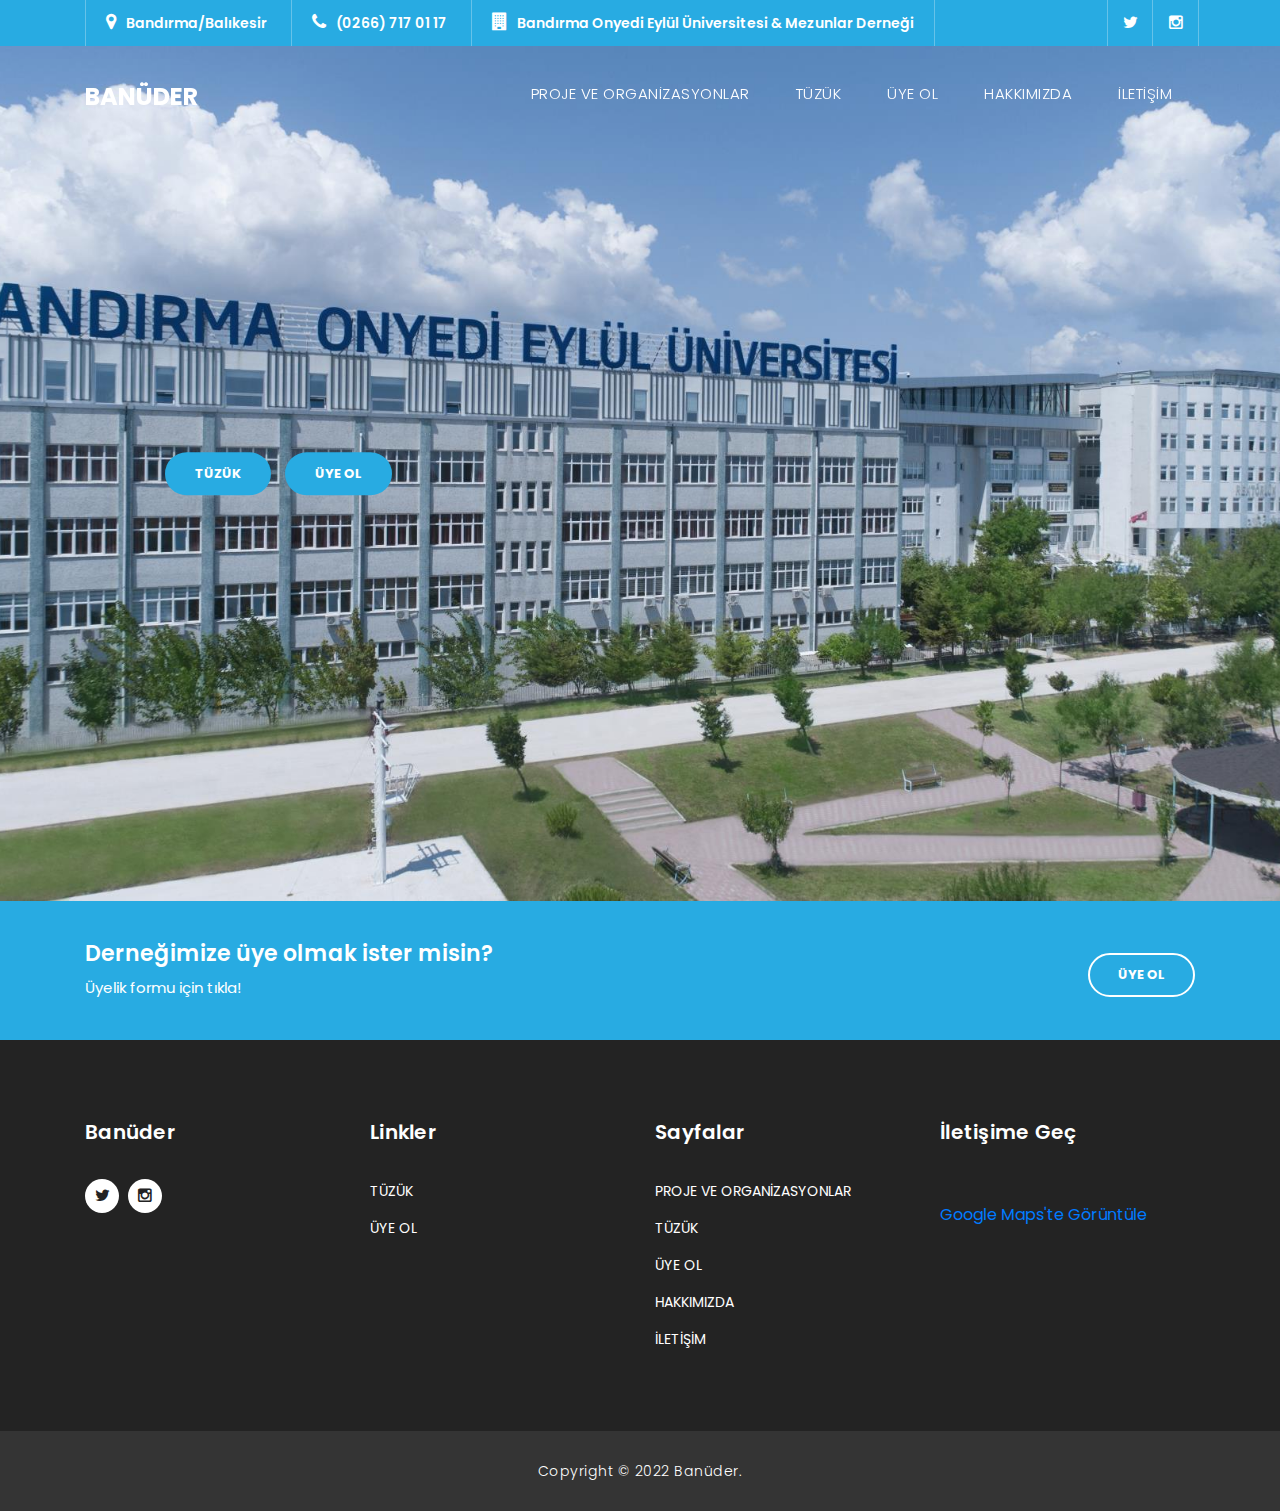
==== commit 74084641: "fix" ====
--- a/index.html
+++ b/index.html
@@ -466,7 +466,9 @@
         <div class="col-md-3 footer-item last-item">
           <h4>İletişime Geç</h4>
           <div class="contact-form">
+            <!--
             <p>kurumsaliletisim@bandirma.edu.tr</p>
+            -->
             <br />
             <form id="contact footer-contact" action="" method="post">
               <a href="https://goo.gl/maps/Dqg9UQWBjPZB3xAz7" target="_blank">Google Maps'te Görüntüle</a>
